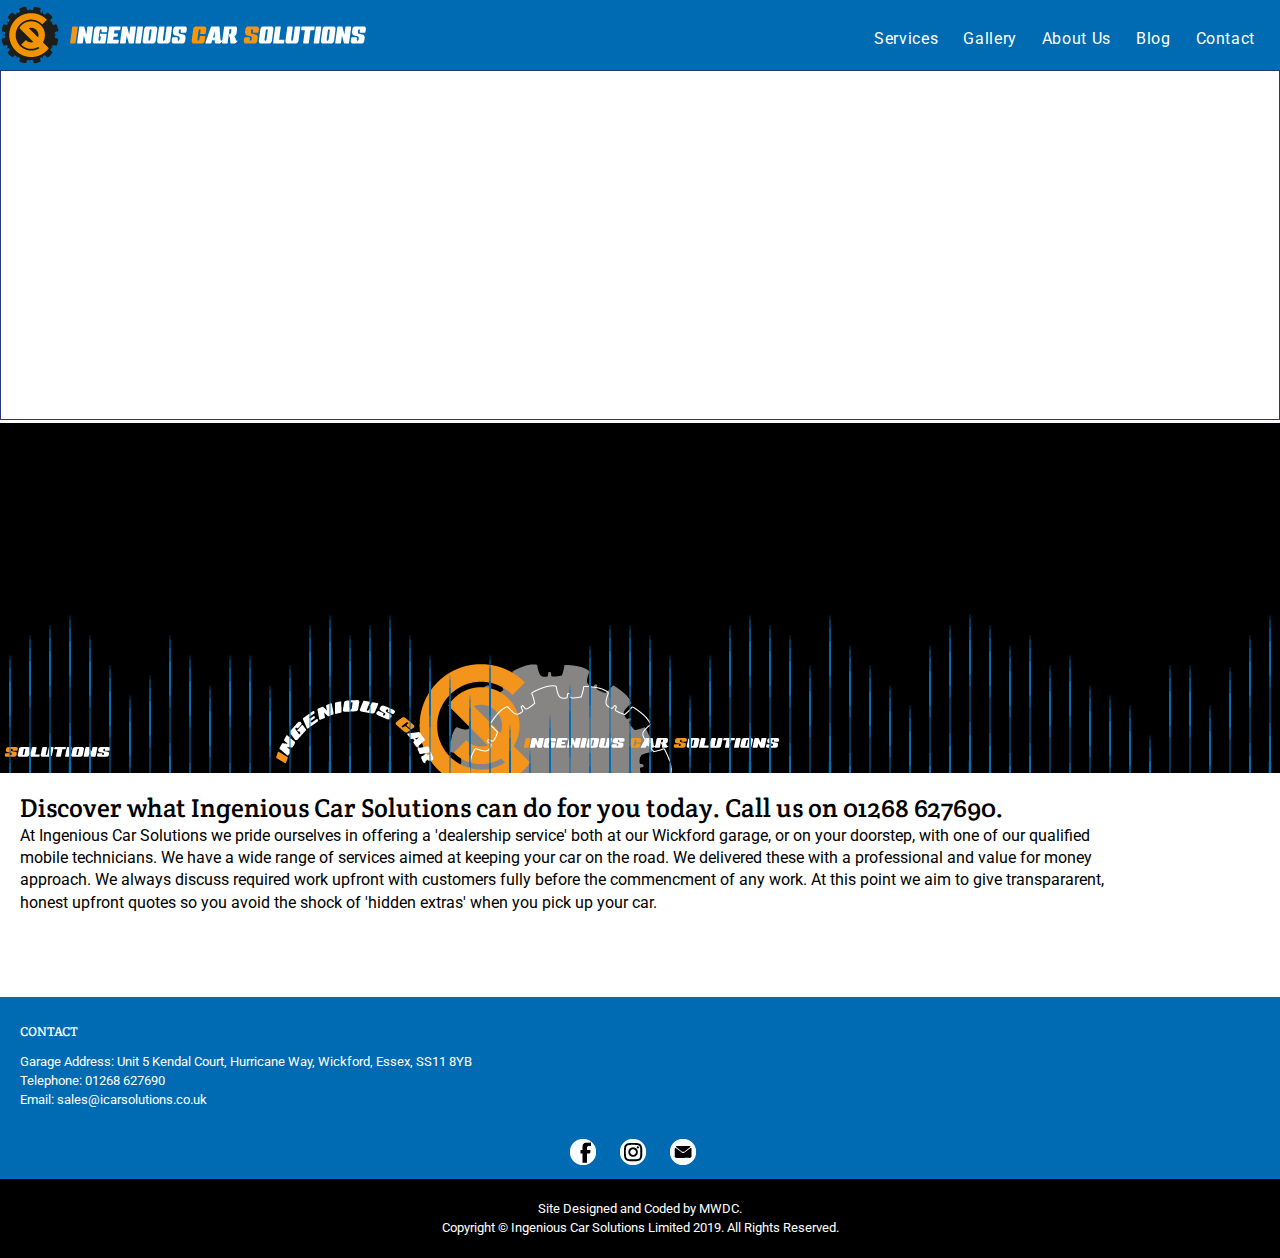
==== index.html @ 766f89e2 "test background image" ====
<!doctype html>
<html>
  <head>
    <title>iCar Solutions Homepage</title>
    <meta charset="utf-8">
    <meta http-equiv="X-UA-Compatible" content="IE=edge">
	<meta name="description" content="ICar Solutions website">  
    <meta name="viewport" content="width=device-width, initial-scale=1">
    <link rel="stylesheet" href="css/reset.css">
    <link rel="stylesheet" href="css/base-styles.css">
    <link href="https://fonts.googleapis.com/css?family=Quicksand" rel="stylesheet">
    <link href="https://fonts.googleapis.com/css?family=Roboto" rel="stylesheet">
    <link href="https://fonts.googleapis.com/css?family=Crete Round" rel="stylesheet">
    

    <script src="js/script.js" defer></script>
  </head>
  
  <body>
  <div class="l-wrapper">
    <header>
      <img class="l-icon" src="img/ics-icon-on-black-wheel.png" alt="ICS icon" />
      <img class="l-text-logo" src="img/text-logo.png" alt="ICS text logo" /> 
    
        <nav>
  <input type="checkbox" id="nav" class="hidden"/>
  <label for="nav" class="nav-open"><i></i><i></i><i></i></label>
  <div class="nav-container">
    <ul>
      <li><a href="#">Services</a></li>	
      <li><a href="#">Gallery</a></li>
      <li><a href="#">About Us</a></li>
      <li><a href="#">Blog</a></li>
      <li><a href="#">Contact</a></li>
    </ul>
  </div>
</nav>         
      </header>
      
<iframe name="bmg_widget_iframe" src="https://bookmygarage.com/widget/ss118yb/ingeniouscarsolutions//dynamic/?a=#000&b=#fff&c=#000&d=#fff&e=#fff&f=#fff" width="100%" height="350" frameborder="1" marginheight="0" marginwidth="0" scrolling="auto" class="frame-area" style="overflow: hidden;border: 1px solid #243a7a;"> </iframe> 
     
      <section class="lg-flex-row">
          <section class="lg-flex-item">
       <img class="article-img2" src="img/background_ics.png" alt="ICS icon" /> 
              </section>
      </section>
      
    
    <main>
      <section>
        <h1 class="leading-bigtext">Discover what Ingenious Car Solutions can do for you today. Call us on 01268 627690.</h1>
        <p class="leading-text">At Ingenious Car Solutions we pride ourselves in offering a 'dealership service' both at our Wickford garage, or on your doorstep, with one of our qualified mobile technicians. We have a wide range of services aimed at keeping your car on the road. We delivered these with a professional and value for money approach. We always discuss required work upfront with customers fully before the commencment of any work. At this point we aim to give transpararent, honest upfront quotes so you avoid the shock of 'hidden extras' when you pick up your car. </p>
      </section>
  
     
        
    
     
    </main>
    
    <footer>
    	<div class="footer-info">
    		<section class="">
            	<h1>CONTACT</h1>
    		<ul>
                <li>Garage Address: Unit 5 Kendal Court, Hurricane Way, Wickford, Essex, SS11 8YB</li>
                <li>Telephone: 01268 627690</li>
                <li><a href="mailto:elliot.whipp@icarsolutions.co.uk">Email: sales@icarsolutions.co.uk</a></li>
            </ul>    
    		</section>
            
            
    </div>
    
    <div class="footer-social">
	
        <ul class="social-media-icons">
            <li><a class="facebook" href="#" target="_blank"></a></li>
            <li><a class="instagram" href="#" target="_blank"></a></li>
            <li><a class="maildf" href="mailto:elliot.whipp@icarsolutions.co.uk"></a></li>
            </ul>
    </div>
    
    <div class="footer-disclaimer">
    	<small><p>Site Designed and Coded by MWDC.</p>
		<p>Copyright &copy <author>Ingenious Car Solutions Limited</author> <time>2019</time>. All Rights Reserved.</p></small>
    </div>
    
    
    </footer>
  </div>
  </body>
</html>
---- css/base-styles.css ----
/* BASE STYLES -----------------------------*/


*,
*:before,
*:after {
  box-sizing: border-box;
}
body {
  font-family: "Roboto","Helvetica Neue","Helvetica",Sans-Serif;
}

h1, h2, h3, h4 {
  font-family: "Crete Round","Helvetica Neue","Helvetica",Sans-Serif;
}

body, main, header {
   background-color: white;
   color: black;
}

a {
  text-decoration: underline;
  color: black;    
}

a:hover {
  text-decoration: none;
  color: black;   
}




/* END BASE STYES -----------------------------*/


/* LAYOUT STYLES -------------------------------*/


.l-wrapper {
margin: 0 auto;  
}

.constrain{
max-width: 1180px;
margin: 0 auto; 
}

.constrain-sm{
max-width: 800px;
margin: 0 auto; 
}

header {
  font-size: 2em;
  color: white;
  background-color: #006bb2;
    vertical-align: middle;
}

.l-icon {
  width: 60px;
padding-top: 5px;
}


.l-text-logo{
    width: 300px;
}

.heading{
	letter-spacing: -0.05em;
}

/* Footer ----------------------------------------------*/

footer{
	/*height: 300px;*/
	font-size: 0.8em;
	line-height: 1.5em;
	color: white;
	margin-top: 4em;
	background-color: #006bb2;
}



.footer-info{
	padding-top: 5px;
}

.footer-info section{
	margin: 20px;	
}

.footer-info h1{
	margin-bottom: 10px;	
}

.footer-info ul li a {
  outline: none;
  text-decoration: none;
  color: white;
}
.footer-info ul li a:hover {
  text-decoration: underline;
}

.footer-img {
	display: flex;
	flex-flow: row nowrap;
	justify-content: space-between;
	align-items: center;
	background-color: white;
}
.footer-social {
	display: flex;
	flex-flow: row nowrap;
	justify-content: center;
	align-items: center;
	height: 50px;
}

.social-media-icons {
	list-style: none;
    margin 0;
    padding: 0;
}
.social-media-icons li {
	display: inline-block;
}

.social-media-icons a {
	background-image: url('../img/Social_sprite_3.png'); 
    background-repeat: no-repeat;
    display: block;
    width: 32px;
	height: 32px;
}



/* sprite-settings */


.facebook {
    background-position: 0 0;
}
.social-media-icons a.facebook:hover {
    background-position: 0 -32px; 
   filter: alpha(opacity=80); /* Fallback for older versions of IE */
    opacity: 0.8;
}


.instagram {
    background-position: -32px 0;
}
.social-media-icons a.instagram:hover {
    background-position: -32px -32px; 
   filter: alpha(opacity=80); /* Fallback for older versions of IE */
    opacity: 0.8;
}

.maildf {
    background-position: -64px 0;
}
.social-media-icons a.maildf:hover {
    background-position: -64px -32px; 
   filter: alpha(opacity=80); /* Fallback for older versions of IE */
    opacity: 0.8;
}

/* end of sprite-settings */






.footer-social a {
	margin-right: 15px;
}
.footer-social img {
	height: 25px;
	width: 25px;
}


.footer-disclaimer{
	background-color: #000000;
/*	height: 120px; */
	color: white;
	padding-top: 20px;	
	padding-bottom: 20px;
    border-top: 4px solid ##f4941a;
}

.footer-disclaimer p{
	text-align: center;
}

.footer-disclaimer p a{
	color: white;
	text-decoration: none;
}

.footer-disclaimer p a:hover{
	text-decoration: underline;
}

/* End Footer -----------------------------------------*/

/* END LAYOUT STYLES -----------------------------*/

/* Navigation styles -----------------------------*/


nav {
    display: inline-block;
    float: right;
    padding-top: 17px;
    padding-right: 25px;
}
nav ul {
  float: right;
}
nav ul li {
  display: inline-block;
  float: left;
}
nav ul li:not(:first-child) {
  margin-left: 25px;
}
nav ul li a {
  display: inline-block;
  outline: none;
  color: #ffffff;
  font-size: 16px;
  text-decoration: none;
  letter-spacing: 0.04em;
}
nav ul li a:hover {
  color: #f4941a;
  text-decoration: none;
}
@media screen and (max-width: 790px) {
    
    .l-text-logo{
    display:none;
}
    
  .nav-container {
    position: fixed;
    top: 0;
    left: 0;
    height: 100%;
    width: 100%;
    z-index: -1;
    background: #1f2227;
    opacity: 0;
    transition: all 0.2s ease;
  }
  .nav-container ul {
    position: absolute;
    top: 50%;
    transform: translateY(-50%);
    width: 100%;
  }
  .nav-container ul li {
    display: block;
    float: none;
    width: 100%;
    text-align: right;
    margin-bottom: 10px;
  }
  .nav-container ul li:nth-child(1) a {
    transition-delay: 0.2s;
  }
  .nav-container ul li:nth-child(2) a {
    transition-delay: 0.3s;
  }
  .nav-container ul li:nth-child(3) a {
    transition-delay: 0.4s;
  }
  .nav-container ul li:nth-child(4) a {
    transition-delay: 0.5s;
  }
  .nav-container ul li:nth-child(5) a {
    transition-delay: 0.6s;
  }
  .nav-container ul li:nth-child(6) a {
    transition-delay: 0.7s;
  }
  .nav-container ul li:not(:first-child) {
    margin-left: 0;
  }
  .nav-container ul li a {
    padding: 10px 25px;
    opacity: 0;
    color: #fff;
    font-size: 24px;
    font-weight: 600;
    transform: translateY(-20px);
    transition: all 0.2s ease;
  }
  .nav-open {
    position: fixed;
    right: 10px;
    top: 10px;
    display: block;
    width: 48px;
    height: 48px;
    cursor: pointer;
    z-index: 9999;
    border-radius: 50%;
  }
  .nav-open i {
    display: block;
    width: 20px;
    height: 2px;
    background: #f4941a; !important 
    border-radius: 2px;
    margin-left: 14px;
  }
  .nav-open i:nth-child(1) {
    margin-top: 16px;
  }
  .nav-open i:nth-child(2) {
    margin-top: 4px;
    opacity: 1;
  }
  .nav-open i:nth-child(3) {
    margin-top: 4px;
  }
}
#nav:checked + .nav-open {
  transform: rotate(45deg);
}
#nav:checked + .nav-open i {
  background: #fff;
  transition: transform 0.2s ease;
}
#nav:checked + .nav-open i:nth-child(1) {
  transform: translateY(6px) rotate(180deg);
}
#nav:checked + .nav-open i:nth-child(2) {
  opacity: 0;
}
#nav:checked + .nav-open i:nth-child(3) {
  transform: translateY(-6px) rotate(90deg);
}
#nav:checked ~ .nav-container {
  z-index: 9990;
  opacity: 1;
}
#nav:checked ~ .nav-container ul li a {
  opacity: 1;
  transform: translateY(0);
}
.hidden {
  display: none;
}

/* End Navigation styles -----------------------------*/



/* Main Section styles -------------------------------*/

/* text styles -------------------------------------------------*/

main{
	
	
}

.leading-bigtext {
  font-size: 1.6em;
  font-family: "Crete Round","Helvetica Neue","Helvetica",Sans-Serif;
  padding-top: 20px;
  padding-left: 20px;
  padding-right: 3em;	
  padding-bottom: ;
} 

.leading-text {
  max-width: 1180px;
  font-family: "Roboto","Helvetica Neue","Helvetica",Sans-Serif;
  line-height: 1.4em;
  padding-top: 3px;
  padding-left: 20px;
  padding-right: 3em;
  padding-bottom: 2em;
}

.leading-text a{
	color: black;
   text-decoration: underline;
}

.leading-text a:hover{
   text-decoration: none;
}

.sm-text{
   font-size: 0.9em;
}


article {
  font-family: "Roboto","Helvetica Neue","Helvetica",Sans-Serif;
  position: relative;	
}

article p{
  line-height: 1.4em;
  /* padding-top: 3px; */
  padding-left: 20px;
  padding-right: 1.5em;
  margin-bottom: 2em;
}

article h1{
	font-family: "Crete Round","Helvetica Neue","Helvetica",Sans-Serif;
	font-size: 1.6em;
	padding-left: 20px;
  	padding-right: 3em;
	padding-bottom: 0em;
}

article a{
   color: black;
   text-decoration: underline;
}

article a:hover{
   text-decoration: none;
}


.article-title {
  font-family: "Crete Round","Helvetica Neue","Helvetica",Sans-Serif;
  font-size: 1.3em;
  bottom: 0;
  width: 100%;
  padding-top: 0.25em;
  padding-left: 20px;	
  padding-bottom: 1em;
  background-color: rgba(255, 255, 255, 0.2);
}

.article-intro{
  font-size: 1em;
  padding-left: 20px;
  padding-right: 2em;
  padding-bottom: 3em;
  max-width: 100%;	
  line-height: 1.2em;
}


section article a {
  text-decoration: none;	
}

section article a:hover {
  opacity: 0.9;
}

.lg-article a {
	color: black;
	text-decoration: none;	
}

.article-list{
  padding-left: 50px;
  padding-bottom: 20px;
  line-height: 1.4em;
}

.article-list li a{
   color: black;
   text-decoration: underline;
}

.article-list li a:hover{
   text-decoration: none;
}




/* image styles -------------------------------------------------*/

.article-img {
  height: 375px;
  width: 100%;
  object-fit: cover;
}

.article-img2 {
  height: 350px;
  width: 100%;
  object-fit: none;
}

.article-img-flex {
  height: auto;
  width: 100%;
}


/* Flex styles -------------------------------------------------*/

.lg-row {
	display: -webkit-flex;	
    display: -ms-flexbox;	
	display: flex;
	
    -webkit-flex-flow: row wrap;
	-ms-flex-flow: row wrap;
	flex-flow: row wrap;
		
	-webkit-justify-content: center;
	-ms-flex-pack:center;
	justify-content: center;
	
	-webkit-align-items: flex-start;
	-ms-flex-align: start;
	align-items: flex-start;
}

.lg-article {
	-webkit-flex: 1 1 400px;
    -ms-flex: 1 1 400px; 
	flex: 1 1 400px;
}




/* Grid styles -------------------------------------------------*/

/* No Grid Fallback -------------------------------*/

.cards {
  display: -ms-grid;
  display: grid;
  grid-gap: 5px;
  grid-template-columns: repeat(auto-fill, minmax(320px, 1fr));
  max-width: 1180px;
  margin: 0 auto 30px;
}



.cards2 {
  display: -ms-grid;	
  display: grid;
  grid-gap: 5px;
  -ms-grid-colums: 	
  grid-template-columns: repeat(auto-fill, minmax(320px, 1fr));
  margin: 0 auto 30px;	
}














/*	edits for printouts */

@media print {
  
  nav {
display: none;
}

.footer-info {
	display: none;	
	}
	
.article-full > h1{
		margin-top: 2em	
	}
}
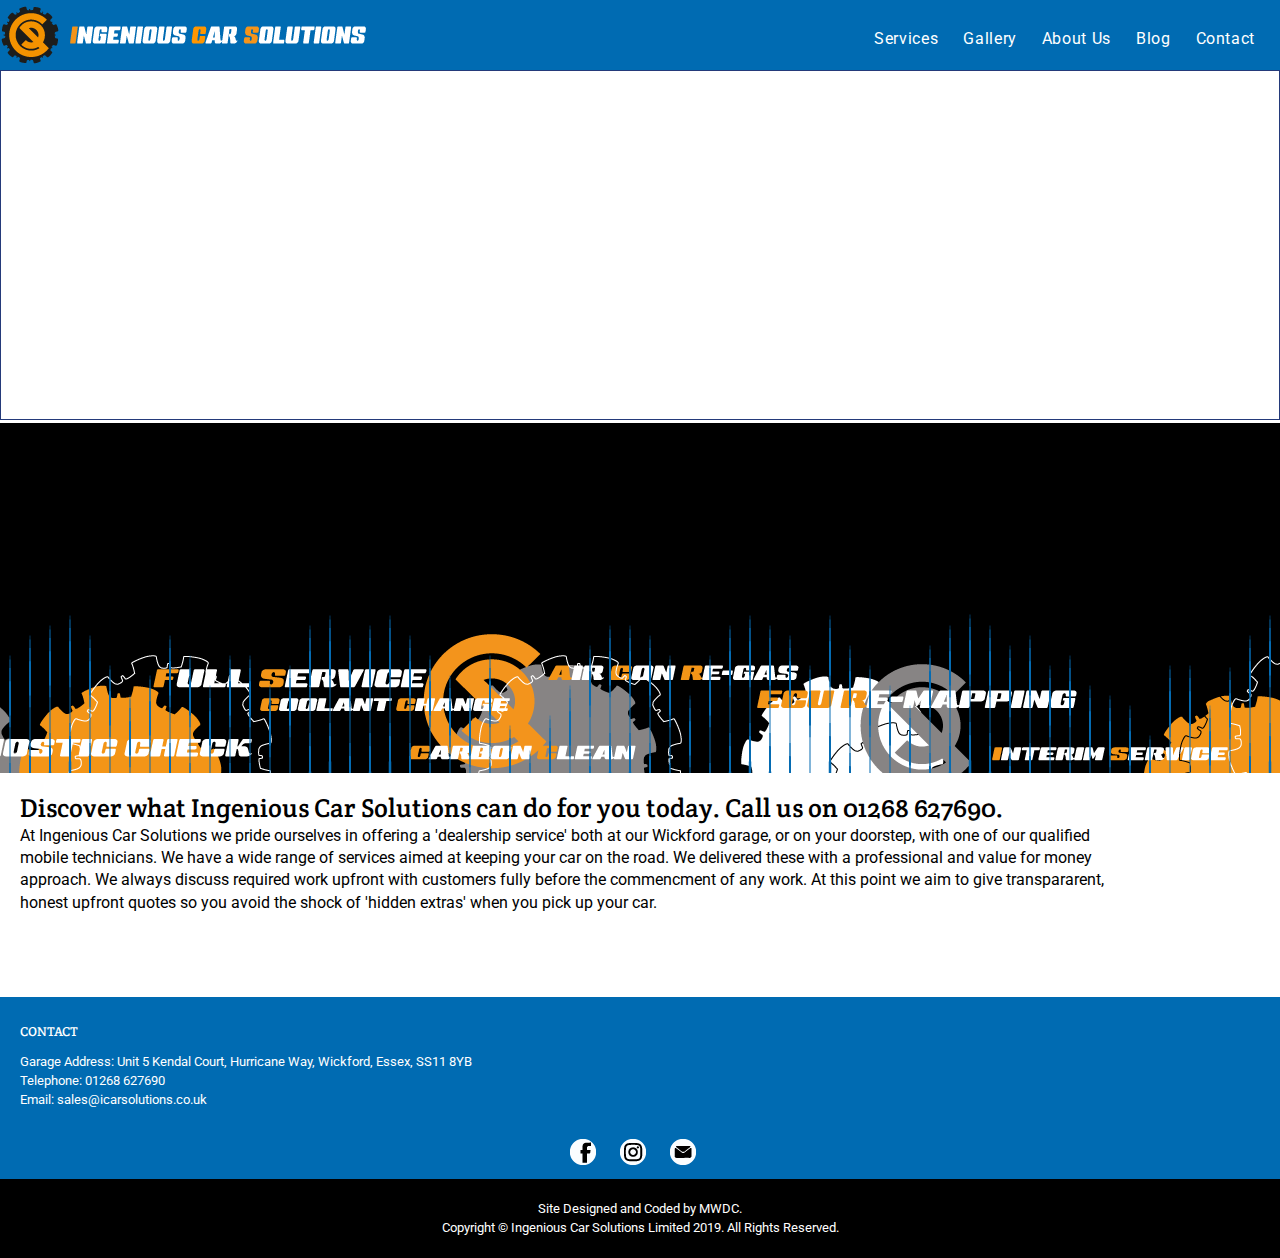
==== commit 5157a315: "fb link" ====
--- a/index.html
+++ b/index.html
@@ -75,7 +75,7 @@
     <div class="footer-social">
 	
         <ul class="social-media-icons">
-            <li><a class="facebook" href="#" target="_blank"></a></li>
+            <li><a class="facebook" href="http://facebook.com/ingeniouscarsolutions" target="_blank"></a></li>
             <li><a class="instagram" href="#" target="_blank"></a></li>
             <li><a class="maildf" href="mailto:elliot.whipp@icarsolutions.co.uk"></a></li>
             </ul>
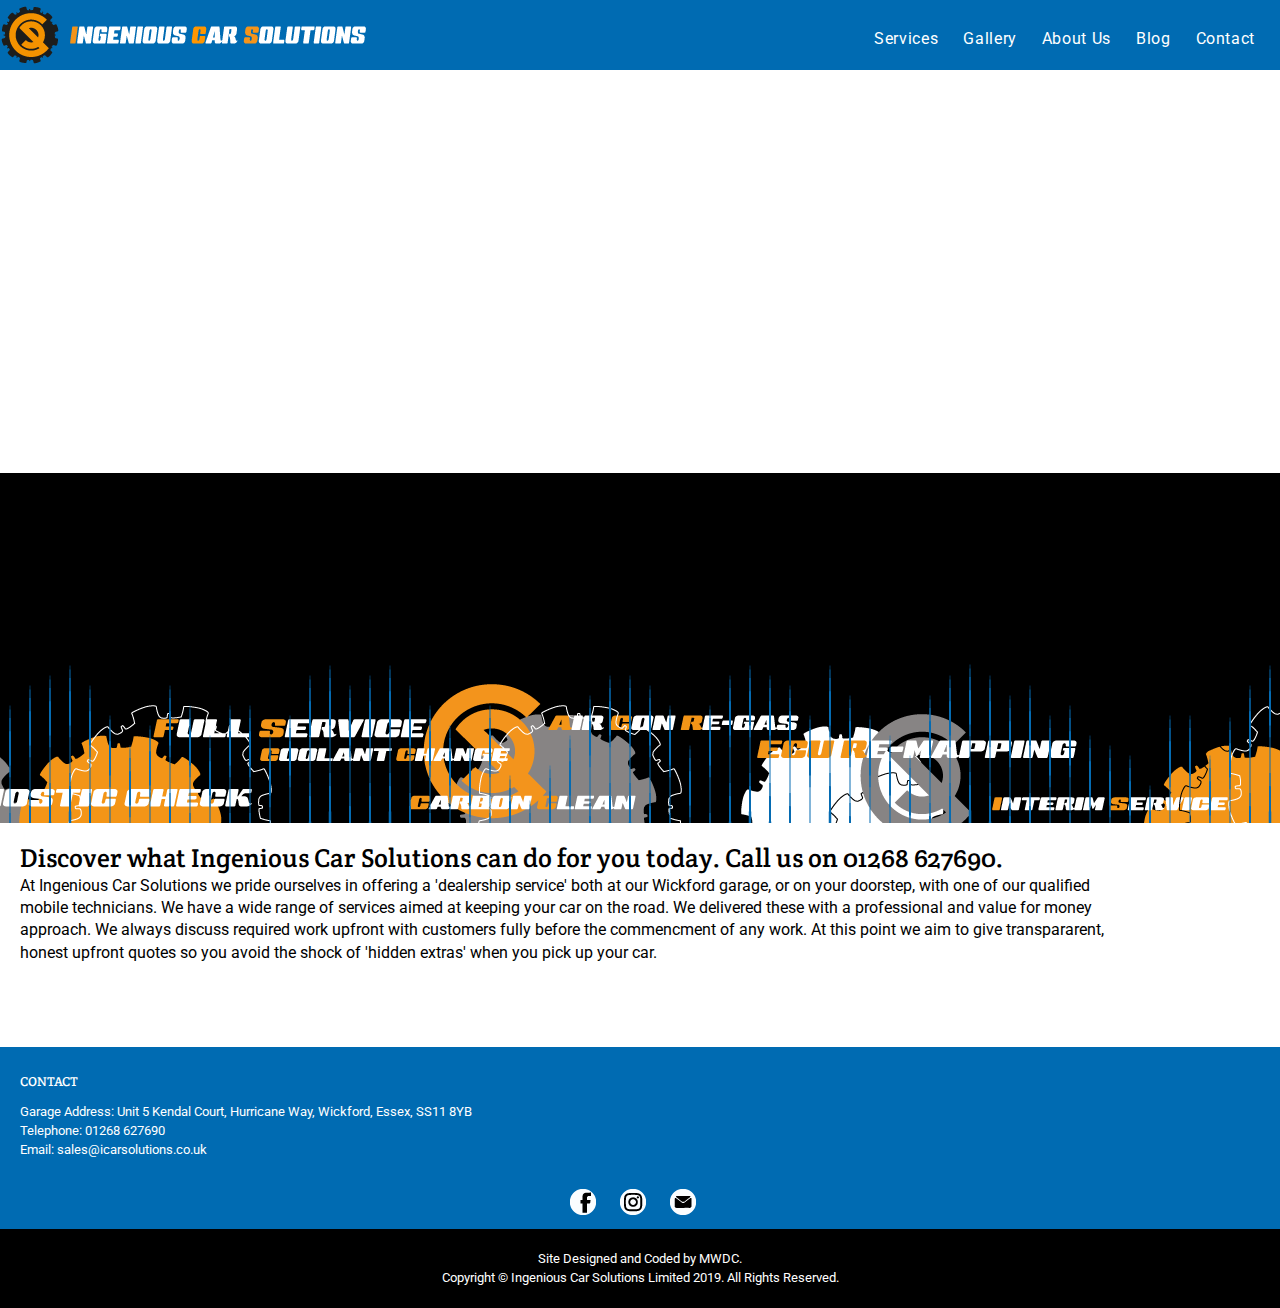
==== commit 1d5caf3f: "widget" ====
--- a/index.html
+++ b/index.html
@@ -37,7 +37,7 @@
 </nav>         
       </header>
       
-<iframe name="bmg_widget_iframe" src="https://bookmygarage.com/widget/ss118yb/ingeniouscarsolutions//dynamic/?a=#000&b=#fff&c=#000&d=#fff&e=#fff&f=#fff" width="100%" height="350" frameborder="1" marginheight="0" marginwidth="0" scrolling="auto" class="frame-area" style="overflow: hidden;border: 1px solid #243a7a;"> </iframe> 
+<iframe src="https://ingeniouscarsolutions-bookingtool.netlify.com/" style="width:100%;min-height:400px"></iframe>
      
       <section class="lg-flex-row">
           <section class="lg-flex-item">
--- a/css/base-styles.css
+++ b/css/base-styles.css
@@ -1,4 +1,4 @@
-/* BASE STYLES -----------------------------*/
+/* BASE STYLES Defaults-----------------------------*/
 
 
 *,
@@ -42,26 +42,19 @@
 margin: 0 auto;  
 }
 
-.constrain{
-max-width: 1180px;
-margin: 0 auto; 
-}
-
-.constrain-sm{
-max-width: 800px;
-margin: 0 auto; 
-}
+
 
 header {
+  vertical-align: middle;
+  background-color: #006bb2;
+  color: white;
   font-size: 2em;
-  color: white;
-  background-color: #006bb2;
-    vertical-align: middle;
+    
 }
 
 .l-icon {
   width: 60px;
-padding-top: 5px;
+  padding-top: 5px;
 }
 
 
@@ -76,12 +69,12 @@
 /* Footer ----------------------------------------------*/
 
 footer{
-	/*height: 300px;*/
-	font-size: 0.8em;
+	
+	margin-top: 4em;
+    color: white;
+	background-color: #006bb2;
+    font-size: 0.8em;
 	line-height: 1.5em;
-	color: white;
-	margin-top: 4em;
-	background-color: #006bb2;
 }
 
 
@@ -99,21 +92,17 @@
 }
 
 .footer-info ul li a {
+  color: white;
+  text-decoration: none;  
   outline: none;
-  text-decoration: none;
-  color: white;
 }
 .footer-info ul li a:hover {
   text-decoration: underline;
 }
 
-.footer-img {
-	display: flex;
-	flex-flow: row nowrap;
-	justify-content: space-between;
-	align-items: center;
-	background-color: white;
-}
+
+/* Footer Social Media Bar */
+
 .footer-social {
 	display: flex;
 	flex-flow: row nowrap;
@@ -123,20 +112,20 @@
 }
 
 .social-media-icons {
-	list-style: none;
     margin 0;
     padding: 0;
+    list-style: none;
 }
 .social-media-icons li {
 	display: inline-block;
 }
 
 .social-media-icons a {
-	background-image: url('../img/Social_sprite_3.png'); 
-    background-repeat: no-repeat;
     display: block;
     width: 32px;
 	height: 32px;
+    background-image: url('../img/Social_sprite_3.png'); 
+    background-repeat: no-repeat;
 }
 
 
@@ -182,19 +171,17 @@
 .footer-social a {
 	margin-right: 15px;
 }
-.footer-social img {
-	height: 25px;
-	width: 25px;
-}
-
+
+
+
+/* Footer Disclaimer Bar */
 
 .footer-disclaimer{
-	background-color: #000000;
-/*	height: 120px; */
-	color: white;
 	padding-top: 20px;	
 	padding-bottom: 20px;
     border-top: 4px solid ##f4941a;
+    background-color: #000000;
+	color: white;
 }
 
 .footer-disclaimer p{
@@ -320,7 +307,7 @@
     display: block;
     width: 20px;
     height: 2px;
-    background: #f4941a; !important 
+    background: #f4941a;
     border-radius: 2px;
     margin-left: 14px;
   }
@@ -367,152 +354,20 @@
 
 
 
-/* Main Section styles -------------------------------*/
-
-/* text styles -------------------------------------------------*/
-
-main{
-	
-	
-}
-
-.leading-bigtext {
-  font-size: 1.6em;
-  font-family: "Crete Round","Helvetica Neue","Helvetica",Sans-Serif;
-  padding-top: 20px;
-  padding-left: 20px;
-  padding-right: 3em;	
-  padding-bottom: ;
-} 
-
-.leading-text {
-  max-width: 1180px;
-  font-family: "Roboto","Helvetica Neue","Helvetica",Sans-Serif;
-  line-height: 1.4em;
-  padding-top: 3px;
-  padding-left: 20px;
-  padding-right: 3em;
-  padding-bottom: 2em;
-}
-
-.leading-text a{
-	color: black;
-   text-decoration: underline;
-}
-
-.leading-text a:hover{
-   text-decoration: none;
-}
-
-.sm-text{
-   font-size: 0.9em;
-}
-
-
-article {
-  font-family: "Roboto","Helvetica Neue","Helvetica",Sans-Serif;
-  position: relative;	
-}
-
-article p{
-  line-height: 1.4em;
-  /* padding-top: 3px; */
-  padding-left: 20px;
-  padding-right: 1.5em;
-  margin-bottom: 2em;
-}
-
-article h1{
-	font-family: "Crete Round","Helvetica Neue","Helvetica",Sans-Serif;
-	font-size: 1.6em;
-	padding-left: 20px;
-  	padding-right: 3em;
-	padding-bottom: 0em;
-}
-
-article a{
-   color: black;
-   text-decoration: underline;
-}
-
-article a:hover{
-   text-decoration: none;
-}
-
-
-.article-title {
-  font-family: "Crete Round","Helvetica Neue","Helvetica",Sans-Serif;
-  font-size: 1.3em;
-  bottom: 0;
-  width: 100%;
-  padding-top: 0.25em;
-  padding-left: 20px;	
-  padding-bottom: 1em;
-  background-color: rgba(255, 255, 255, 0.2);
-}
-
-.article-intro{
-  font-size: 1em;
-  padding-left: 20px;
-  padding-right: 2em;
-  padding-bottom: 3em;
-  max-width: 100%;	
-  line-height: 1.2em;
-}
-
-
-section article a {
-  text-decoration: none;	
-}
-
-section article a:hover {
-  opacity: 0.9;
-}
-
-.lg-article a {
-	color: black;
-	text-decoration: none;	
-}
-
-.article-list{
-  padding-left: 50px;
-  padding-bottom: 20px;
-  line-height: 1.4em;
-}
-
-.article-list li a{
-   color: black;
-   text-decoration: underline;
-}
-
-.article-list li a:hover{
-   text-decoration: none;
-}
-
-
-
-
-/* image styles -------------------------------------------------*/
-
-.article-img {
-  height: 375px;
-  width: 100%;
-  object-fit: cover;
-}
-
-.article-img2 {
-  height: 350px;
-  width: 100%;
-  object-fit: none;
-}
-
-.article-img-flex {
-  height: auto;
-  width: 100%;
-}
-
-
-/* Flex styles -------------------------------------------------*/
+/* RE-USABLE MODULE STYLES ---------------------------*/
+
+.constrain{
+max-width: 1180px;
+margin: 0 auto; 
+}
+
+.constrain-sm{
+max-width: 800px;
+margin: 0 auto; 
+}
+
+
+/* Re-usable Responsive Items-----*/
 
 .lg-row {
 	display: -webkit-flex;	
@@ -543,7 +398,7 @@
 
 /* Grid styles -------------------------------------------------*/
 
-/* No Grid Fallback -------------------------------*/
+
 
 .cards {
   display: -ms-grid;
@@ -565,6 +420,148 @@
   margin: 0 auto 30px;	
 }
 
+/* Re-usable Responsive Image Items-----*/
+
+
+.article-img {
+  height: 375px;
+  width: 100%;
+  object-fit: cover;
+}
+
+.article-img2 {
+  height: 350px;
+  width: 100%;
+  object-fit: none;
+}
+
+.article-img-flex {
+  height: auto;
+  width: 100%;
+}
+
+/* Re-usable Text Styles-----*/
+
+.leading-bigtext {
+  padding-top: 20px;
+  padding-left: 20px;
+  padding-right: 3em;
+  font-size: 1.6em;
+} 
+
+.leading-text {
+  max-width: 1180px;
+  padding-top: 3px;
+  padding-left: 20px;
+  padding-right: 3em;
+  padding-bottom: 2em;
+  line-height: 1.4em;
+}
+
+.leading-text a{
+   color: black;
+   text-decoration: underline;
+}
+
+.leading-text a:hover{
+   text-decoration: none;
+}
+
+.sm-text{
+   font-size: 0.9em;
+}
+
+
+article {
+  font-family: "Roboto","Helvetica Neue","Helvetica",Sans-Serif;
+  position: relative;	
+}
+
+article p{
+  line-height: 1.4em;
+  /* padding-top: 3px; */
+  padding-left: 20px;
+  padding-right: 1.5em;
+  margin-bottom: 2em;
+}
+
+article h1{
+	font-family: "Crete Round","Helvetica Neue","Helvetica",Sans-Serif;
+	font-size: 1.6em;
+	padding-left: 20px;
+  	padding-right: 3em;
+	padding-bottom: 0em;
+}
+
+article a{
+   color: black;
+   text-decoration: underline;
+}
+
+article a:hover{
+   text-decoration: none;
+}
+
+
+.article-title {
+  font-family: "Crete Round","Helvetica Neue","Helvetica",Sans-Serif;
+  font-size: 1.3em;
+  bottom: 0;
+  width: 100%;
+  padding-top: 0.25em;
+  padding-left: 20px;	
+  padding-bottom: 1em;
+  background-color: rgba(255, 255, 255, 0.2);
+}
+
+.article-intro{
+  font-size: 1em;
+  padding-left: 20px;
+  padding-right: 2em;
+  padding-bottom: 3em;
+  max-width: 100%;	
+  line-height: 1.2em;
+}
+
+
+section article a {
+  text-decoration: none;	
+}
+
+section article a:hover {
+  opacity: 0.9;
+}
+
+.lg-article a {
+	color: black;
+	text-decoration: none;	
+}
+
+.article-list{
+  padding-left: 50px;
+  padding-bottom: 20px;
+  line-height: 1.4em;
+}
+
+.article-list li a{
+   color: black;
+   text-decoration: underline;
+}
+
+.article-list li a:hover{
+   text-decoration: none;
+}
+
+
+
+
+/* image styles -------------------------------------------------*/
+
+
+
+/* Flex styles -------------------------------------------------*/
+
+
 
 
 
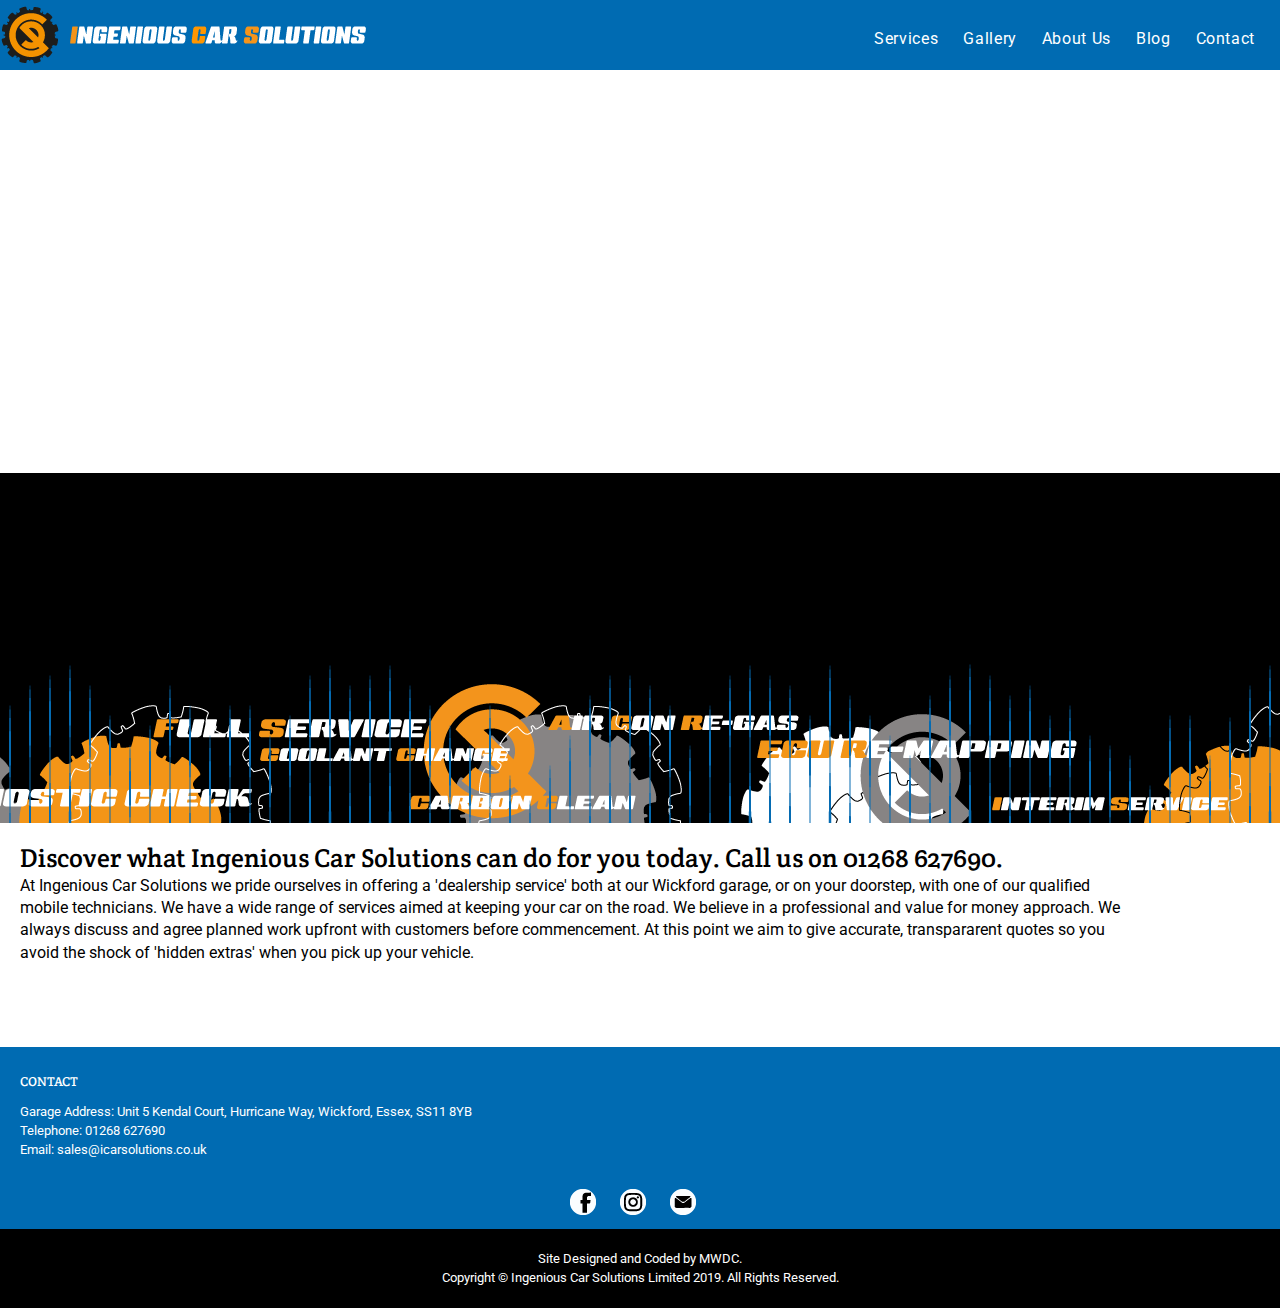
==== commit ee2139eb: "text update" ====
--- a/index.html
+++ b/index.html
@@ -49,7 +49,7 @@
     <main>
       <section>
         <h1 class="leading-bigtext">Discover what Ingenious Car Solutions can do for you today. Call us on 01268 627690.</h1>
-        <p class="leading-text">At Ingenious Car Solutions we pride ourselves in offering a 'dealership service' both at our Wickford garage, or on your doorstep, with one of our qualified mobile technicians. We have a wide range of services aimed at keeping your car on the road. We delivered these with a professional and value for money approach. We always discuss required work upfront with customers fully before the commencment of any work. At this point we aim to give transpararent, honest upfront quotes so you avoid the shock of 'hidden extras' when you pick up your car. </p>
+        <p class="leading-text">At Ingenious Car Solutions we pride ourselves in offering a 'dealership service' both at our Wickford garage, or on your doorstep, with one of our qualified mobile technicians. We have a wide range of services aimed at keeping your car on the road. We believe in a professional and value for money approach. We always discuss and agree planned work upfront with customers before commencement. At this point we aim to give accurate, transpararent quotes so you avoid the shock of 'hidden extras' when you pick up your vehicle. </p>
       </section>
   
      
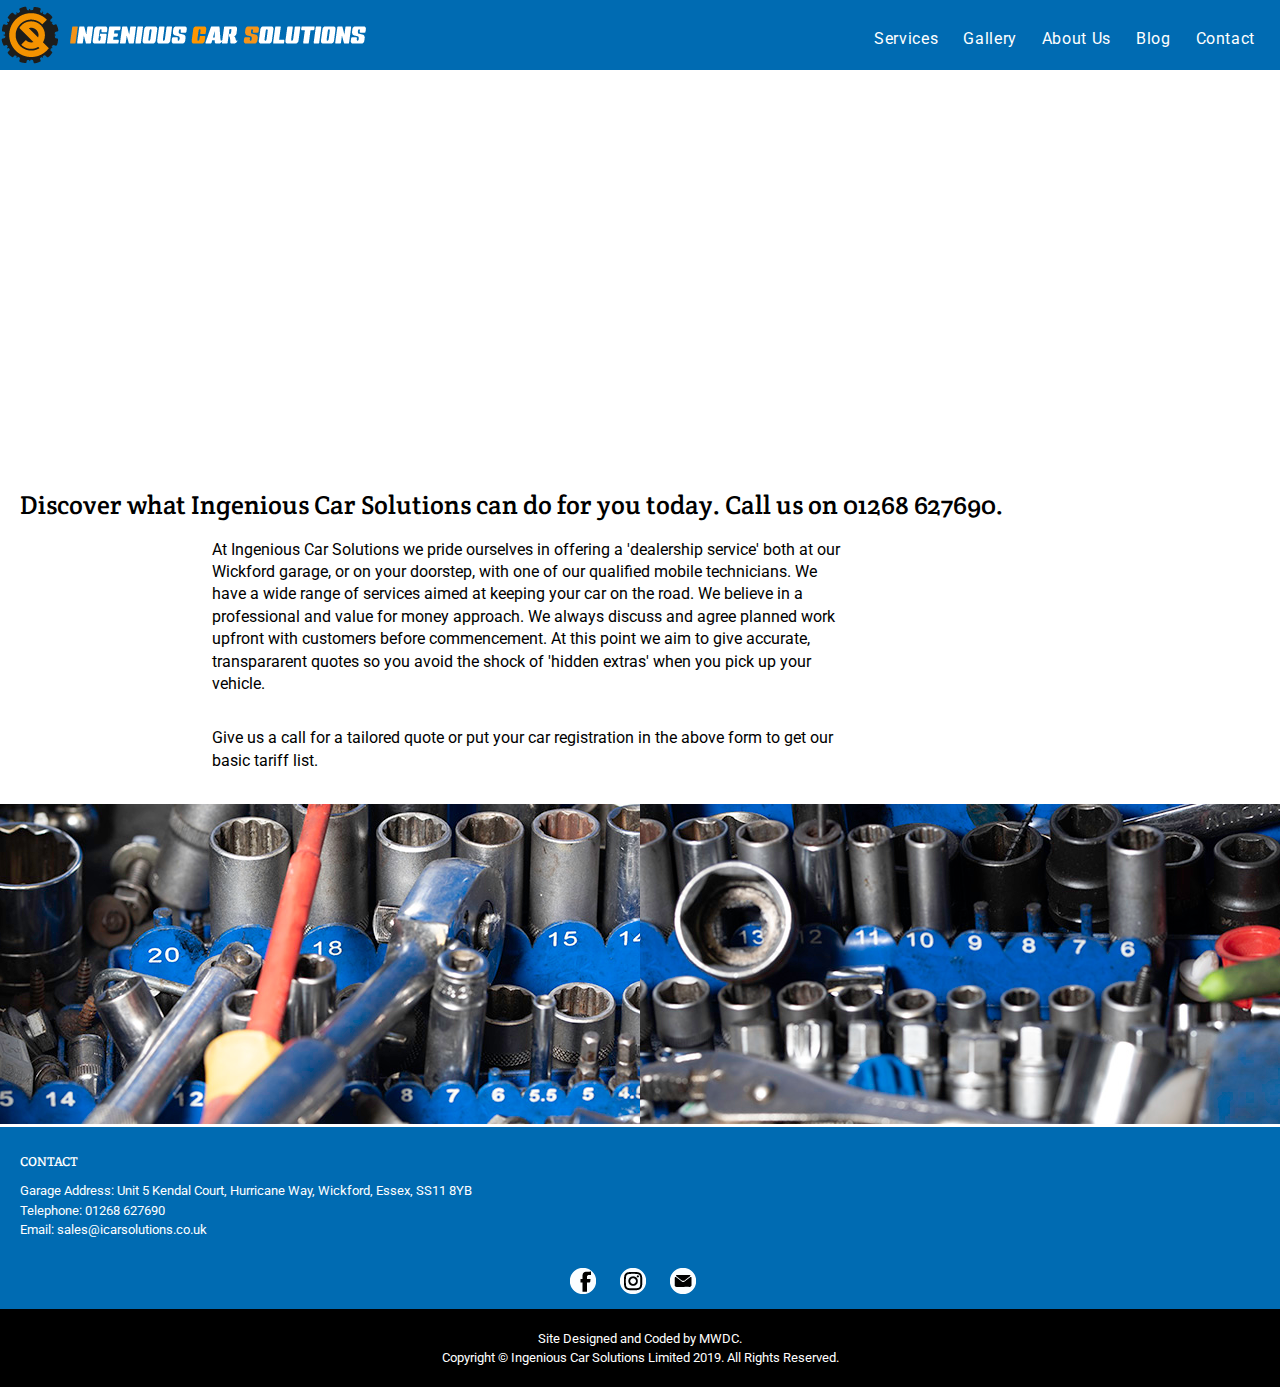
==== commit 595d2574: "home page update" ====
--- a/index.html
+++ b/index.html
@@ -18,7 +18,7 @@
   
   <body>
   <div class="l-wrapper">
-    <header>
+    <header class="page-header">
       <img class="l-icon" src="img/ics-icon-on-black-wheel.png" alt="ICS icon" />
       <img class="l-text-logo" src="img/text-logo.png" alt="ICS text logo" /> 
     
@@ -37,28 +37,34 @@
 </nav>         
       </header>
       
-<iframe src="https://ingeniouscarsolutions-bookingtool.netlify.com/" style="width:100%;min-height:400px"></iframe>
+
      
-      <section class="lg-flex-row">
-          <section class="lg-flex-item">
-       <img class="article-img2" src="img/background_ics.png" alt="ICS icon" /> 
-              </section>
-      </section>
-      
-    
+  
     <main>
-      <section>
+        <iframe src="https://ingeniouscarsolutions-bookingtool.netlify.com/" style="width:100%;min-height:400px"></iframe>
+       
+        <article class="full-article">  
         <h1 class="leading-bigtext">Discover what Ingenious Car Solutions can do for you today. Call us on 01268 627690.</h1>
-        <p class="leading-text">At Ingenious Car Solutions we pride ourselves in offering a 'dealership service' both at our Wickford garage, or on your doorstep, with one of our qualified mobile technicians. We have a wide range of services aimed at keeping your car on the road. We believe in a professional and value for money approach. We always discuss and agree planned work upfront with customers before commencement. At this point we aim to give accurate, transpararent quotes so you avoid the shock of 'hidden extras' when you pick up your vehicle. </p>
-      </section>
+        <section class="full-article-section">
+            <div class="full-article-text">
+        
+        <p>At Ingenious Car Solutions we pride ourselves in offering a 'dealership service' both at our Wickford garage, or on your doorstep, with one of our qualified mobile technicians. We have a wide range of services aimed at keeping your car on the road. We believe in a professional and value for money approach. We always discuss and agree planned work upfront with customers before commencement. At this point we aim to give accurate, transpararent quotes so you avoid the shock of 'hidden extras' when you pick up your vehicle. </p>
+            
+        <p>Give us a call for a tailored quote or put your car registration in the above form to get our basic tariff list.</p>    
+            </div>     
+            </section>
+                </article>
   
-     
+    <div class="lg-flex-row">
+			<div class="lg-flex-item"><img class="article-img2" src="img/toolbox1.jpg" alt="terminated cat6 cabling"/></div>
+            <div class="lg-flex-item"><img class="article-img2" src="img/toolbox2.jpg" alt="terminated cat6 cabling"/></div>	
+        </div>
         
     
      
     </main>
     
-    <footer>
+    <footer class="page-footer">
     	<div class="footer-info">
     		<section class="">
             	<h1>CONTACT</h1>
--- a/css/base-styles.css
+++ b/css/base-styles.css
@@ -6,6 +6,12 @@
 *:after {
   box-sizing: border-box;
 }
+
+html {
+    -webkit-text-size-adjust: 100%;  /* Stop Safari on iPhone text scaling */
+}
+
+
 body {
   font-family: "Roboto","Helvetica Neue","Helvetica",Sans-Serif;
 }
@@ -44,7 +50,7 @@
 
 
 
-header {
+.page-header {
   vertical-align: middle;
   background-color: #006bb2;
   color: white;
@@ -68,9 +74,8 @@
 
 /* Footer ----------------------------------------------*/
 
-footer{
+.page-footer{
 	
-	margin-top: 4em;
     color: white;
 	background-color: #006bb2;
     font-size: 0.8em;
@@ -367,9 +372,13 @@
 }
 
 
+.page-intro{
+    padding-bottom: 20px;
+}
+
 /* Re-usable Responsive Items-----*/
 
-.lg-row {
+.lg-flex-row {
 	display: -webkit-flex;	
     display: -ms-flexbox;	
 	display: flex;
@@ -387,13 +396,38 @@
 	align-items: flex-start;
 }
 
-.lg-article {
+.lg-flex-item {
 	-webkit-flex: 1 1 400px;
     -ms-flex: 1 1 400px; 
 	flex: 1 1 400px;
 }
 
 
+.sm-flex-row{
+    display: -webkit-flex;	
+    display: -ms-flexbox;	
+	display: flex;
+	
+    -webkit-flex-flow: row wrap;
+	-ms-flex-flow: row wrap;
+	flex-flow: row wrap;
+		
+	-webkit-justify-content: center;
+	-ms-flex-pack:center;
+	justify-content: center;
+	
+	-webkit-align-items: flex-start;
+	-ms-flex-align: start;
+	align-items: flex-start;
+    padding-top: 20px;
+    
+}
+
+.sm-flex-item{
+    -webkit-flex: 1 0 100px;
+    -ms-flex: 1 0 100px;
+    flex: 1 0 100px;
+}
 
 
 /* Grid styles -------------------------------------------------*/
@@ -430,7 +464,7 @@
 }
 
 .article-img2 {
-  height: 350px;
+  height: 320px;
   width: 100%;
   object-fit: none;
 }
@@ -451,10 +485,10 @@
 
 .leading-text {
   max-width: 1180px;
-  padding-top: 3px;
+  margin-top:  2em;
   padding-left: 20px;
   padding-right: 3em;
-  padding-bottom: 2em;
+  
   line-height: 1.4em;
 }
 
@@ -470,6 +504,9 @@
 .sm-text{
    font-size: 0.9em;
 }
+
+
+/* Re-usable Article Styles-----*/
 
 
 article {
@@ -553,6 +590,21 @@
 }
 
 
+.full-article-text{
+    max-width: 75ch;
+    margin: 20px 20px 0px 20px;
+}
+
+.full-article-text p:first-child{
+    padding-top:0px;
+}
+
+@media screen and (min-width: 950px){
+
+    .full-article-text{
+    margin: 20px 8em 0px 12em;
+}
+
 
 
 /* image styles -------------------------------------------------*/
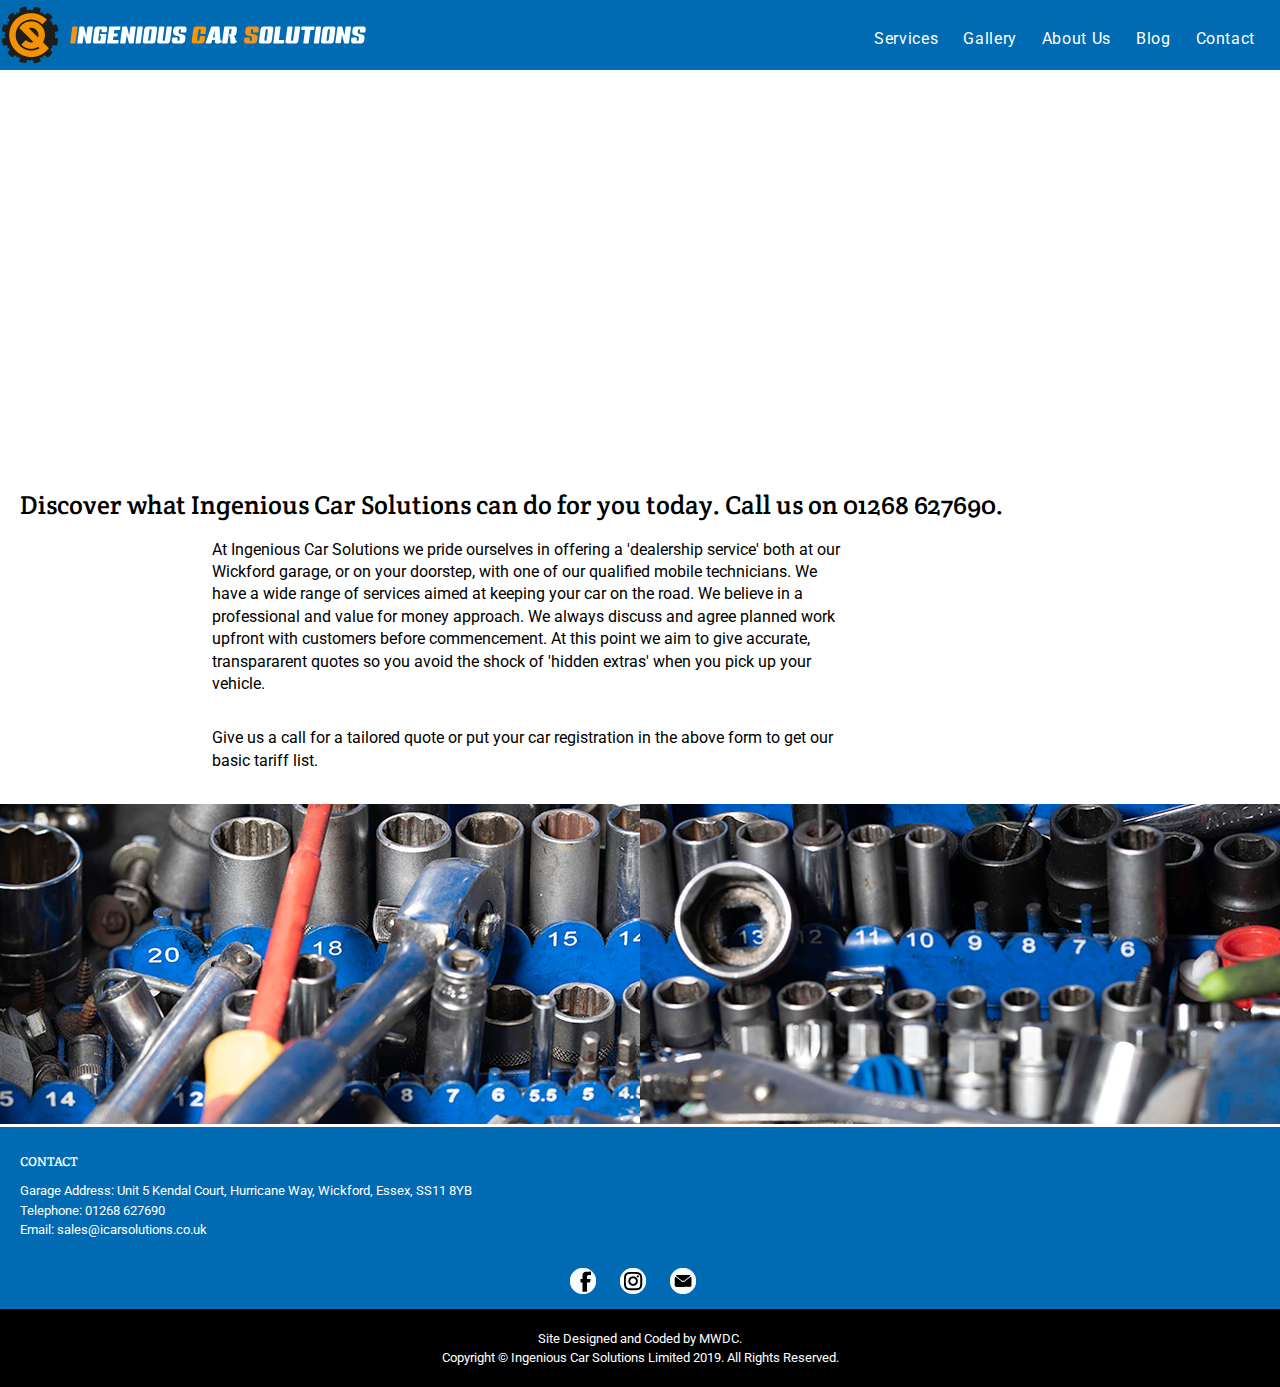
==== commit fe0e0ee9: "svg text-logo" ====
--- a/index.html
+++ b/index.html
@@ -20,7 +20,7 @@
   <div class="l-wrapper">
     <header class="page-header">
       <img class="l-icon" src="img/ics-icon-on-black-wheel.png" alt="ICS icon" />
-      <img class="l-text-logo" src="img/text-logo.png" alt="ICS text logo" /> 
+      <img class="l-text-logo" src="img/text-logo.svg" alt="ICS text logo" /> 
     
         <nav>
   <input type="checkbox" id="nav" class="hidden"/>
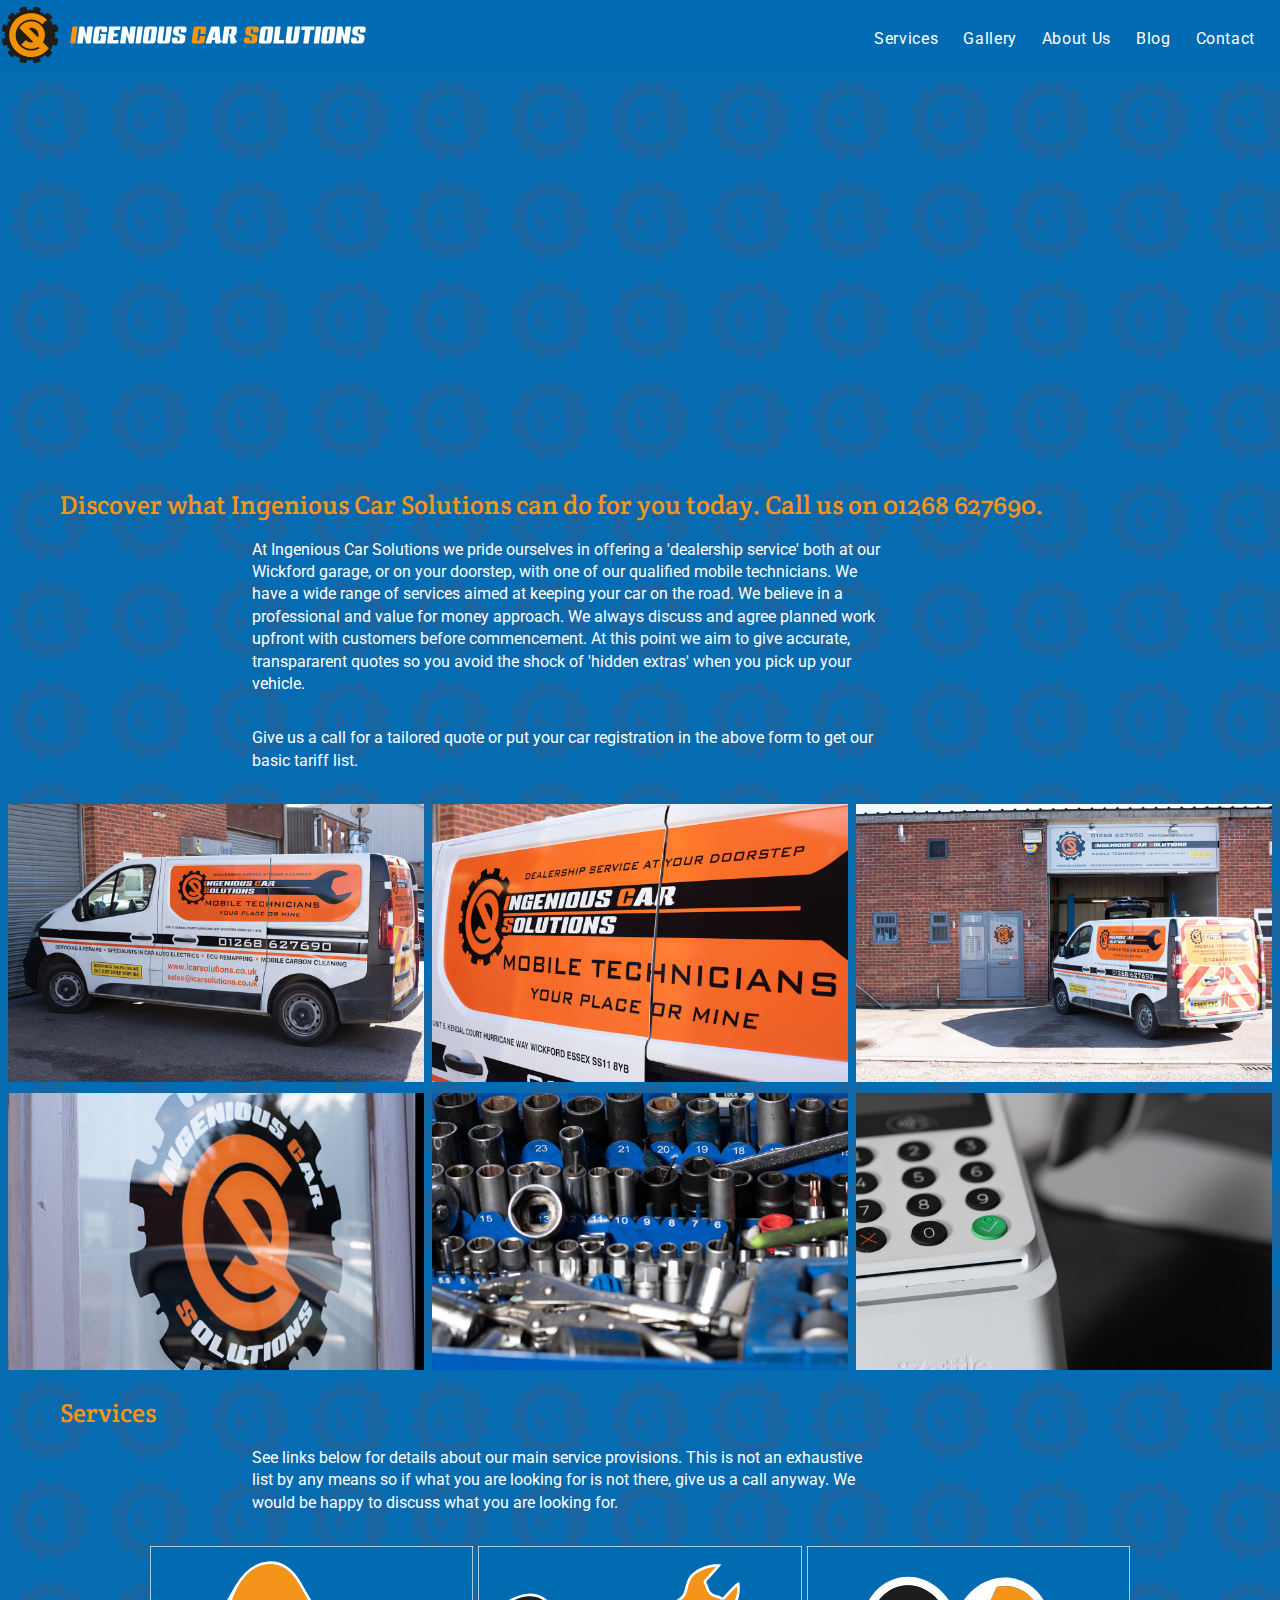
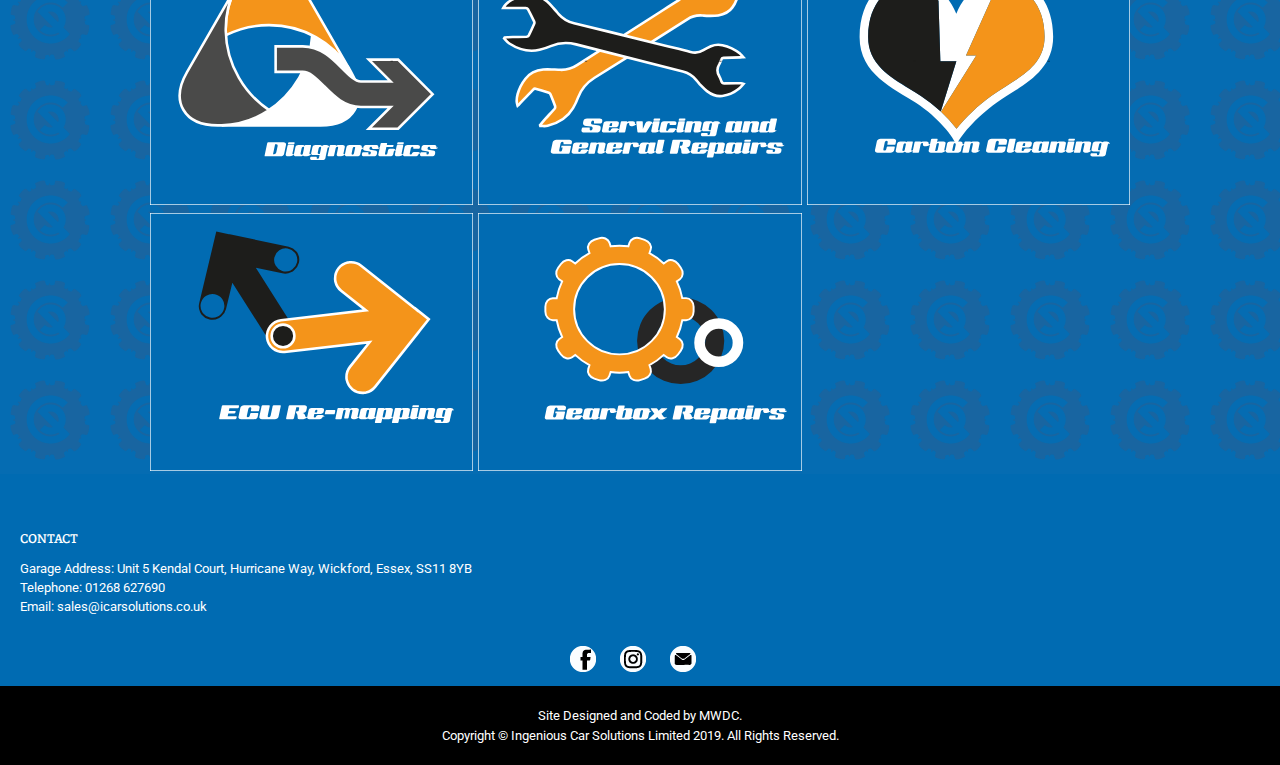
==== commit 1a225a59: "landing page edits" ====
--- a/index.html
+++ b/index.html
@@ -20,16 +20,16 @@
   <div class="l-wrapper">
     <header class="page-header">
       <img class="l-icon" src="img/ics-icon-on-black-wheel.png" alt="ICS icon" />
-      <img class="l-text-logo" src="img/text-logo.svg" alt="ICS text logo" /> 
+      <img class="l-text-logo" src="img/text-logo.png" alt="ICS text logo" srcset="img/text-logo.svg" /> 
     
         <nav>
   <input type="checkbox" id="nav" class="hidden"/>
   <label for="nav" class="nav-open"><i></i><i></i><i></i></label>
   <div class="nav-container">
     <ul>
-      <li><a href="#">Services</a></li>	
-      <li><a href="#">Gallery</a></li>
-      <li><a href="#">About Us</a></li>
+      <li><a href="services.html">Services</a></li>	
+      <li><a href="gallery.html">Gallery</a></li>
+      <li><a href="about.html">About Us</a></li>
       <li><a href="#">Blog</a></li>
       <li><a href="#">Contact</a></li>
     </ul>
@@ -40,13 +40,13 @@
 
      
   
-    <main>
+    <main class="cards-background">
         <iframe src="https://ingeniouscarsolutions-bookingtool.netlify.com/" style="width:100%;min-height:400px"></iframe>
        
         <article class="full-article">  
-        <h1 class="leading-bigtext">Discover what Ingenious Car Solutions can do for you today. Call us on 01268 627690.</h1>
+        <h1 class="leading-bigtext text-orange">Discover what Ingenious Car Solutions can do for you today. Call us on 01268 627690.</h1>
         <section class="full-article-section">
-            <div class="full-article-text">
+            <div class="full-article-text text-white">
         
         <p>At Ingenious Car Solutions we pride ourselves in offering a 'dealership service' both at our Wickford garage, or on your doorstep, with one of our qualified mobile technicians. We have a wide range of services aimed at keeping your car on the road. We believe in a professional and value for money approach. We always discuss and agree planned work upfront with customers before commencement. At this point we aim to give accurate, transpararent quotes so you avoid the shock of 'hidden extras' when you pick up your vehicle. </p>
             
@@ -54,12 +54,153 @@
             </div>     
             </section>
                 </article>
-  
-    <div class="lg-flex-row">
-			<div class="lg-flex-item"><img class="article-img2" src="img/toolbox1.jpg" alt="terminated cat6 cabling"/></div>
-            <div class="lg-flex-item"><img class="article-img2" src="img/toolbox2.jpg" alt="terminated cat6 cabling"/></div>	
+        
+        
+        <div class="grid-6image">
+			
+            
+            <div class="grid-6image__item">
+              <img class="article-img-flex" src="img/van6_h76o7g_c_scale,w_640.jpg 640w" 
+            alt="ICS logo'd van"
+            sizes="(min-width: 600px) 50vw,
+                   (min-width: 900px) 33vw, 100vw"
+            
+            srcset="
+                img/van6_h76o7g_c_scale,w_640.jpg 640w,
+                img/van6_h76o7g_c_scale,w_807.jpg 807w,
+                img/van6_h76o7g_c_scale,w_956.jpg 956w,
+                img/van6_h76o7g_c_scale,w_1092.jpg 1092w,
+                img/van6_h76o7g_c_scale,w_1168.jpg 1168w,
+                img/van6_h76o7g_c_scale,w_1200.jpg 1200w" />  
+            </div>
+            
+            
+            
+            <div class="grid-6image__item">
+              <img class="article-img-flex" src="img/van6side_dabesb_c_scale,w_640.jpg 640w" 
+            alt="ICS logo'd van detail"
+            sizes="(min-width: 600px) 50vw,
+                   (min-width: 900px) 33vw, 100vw"
+            
+            srcset="
+                img/van6side_dabesb_c_scale,w_640.jpg 640w,
+                img/van6side_dabesb_c_scale,w_823.jpg 823w,
+                img/van6side_dabesb_c_scale,w_991.jpg 991w,
+                img/van6side_dabesb_c_scale,w_1150.jpg 1150w,
+                img/van6side_dabesb_c_scale,w_1200.jpg 1200w" />  
+            </div>  
+    
+            
+            <div class="grid-6image__item">
+              <img class="article-img-flex" src="img/garage6_dlkqit_c_scale,w_640.jpg 640w" 
+            alt="van ouside garage"
+            sizes="(min-width: 600px) 50vw,
+                   (min-width: 900px) 33vw, 100vw"
+            
+            srcset="
+                    img/garage6_dlkqit_c_scale,w_640.jpg 640w,
+                    img/garage6_dlkqit_c_scale,w_842.jpg 842w,
+                    img/garage6_dlkqit_c_scale,w_1019.jpg 1019w,
+                    img/garage6_dlkqit_c_scale,w_1181.jpg 1181w,
+                    img/garage6_dlkqit_c_scale,w_1200.jpg 1200w" />  
+            </div>
+            
+            
+            
+            <div class="grid-6image__item">
+              <img class="article-img-flex" src="img/logo-door6_t871vd_c_scale,w_640.jpg 640w," 
+            alt="garage door logo"
+            sizes="(min-width: 600px) 50vw,
+                   (min-width: 900px) 33vw, 100vw"
+            
+            srcset="
+                    img/logo-door6_t871vd_c_scale,w_640.jpg 640w,
+                    img/logo-door6_t871vd_c_scale,w_834.jpg 834w,
+                    img/logo-door6_t871vd_c_scale,w_1006.jpg 1006w,
+                    img/logo-door6_t871vd_c_scale,w_1164.jpg 1164w,
+                    img/logo-door6_t871vd_c_scale,w_1200.jpg 1200w" />  
+            </div>
+            
+            
+            
+            <div class="grid-6image__item">
+              <img class="article-img-flex" src="img/toolbox6_uurb91_c_scale,w_640.jpg 640w," 
+            alt="toolbox"
+            sizes="(min-width: 600px) 50vw,
+                   (min-width: 900px) 33vw, 100vw"
+            
+            srcset="
+                    img/toolbox6_uurb91_c_scale,w_640.jpg 640w,
+                    img/toolbox6_uurb91_c_scale,w_829.jpg 829w,
+                    img/toolbox6_uurb91_c_scale,w_995.jpg 995w,
+                    img/toolbox6_uurb91_c_scale,w_1149.jpg 1149w,
+                    img/toolbox6_uurb91_c_scale,w_1200.jpg 1200w" />  
+            </div>
+            
+            
+            
+            <div class="grid-6image__item">
+              <img class="article-img-flex" src="img/cc6_bwf2je_c_scale,w_640.jpg 640w," 
+            alt="credit card machine"
+            sizes="(min-width: 600px) 50vw,
+                   (min-width: 900px) 33vw, 100vw"
+            
+            srcset="
+                    img/cc6_bwf2je_c_scale,w_640.jpg 640w,
+                    img/cc6_bwf2je_c_scale,w_890.jpg 890w,
+                    img/cc6_bwf2je_c_scale,w_1060.jpg 1060w,
+                    img/cc6_bwf2je_c_scale,w_1200.jpg 1200w" />  
+            </div>
         </div>
         
+        
+          <article class="full-article">  
+        <h1 id="services" class="leading-bigtext text-orange">Services</h1>
+        <section class="full-article-section">
+            <div class="full-article-text text-white">
+        
+        <p>See links below for details about our main service provisions. This is not an exhaustive list by any means so if what you are looking for is not there, give us a call anyway. We would be happy to discuss what you are looking for. </p>
+            
+            </div>     
+            </section>
+                </article>  
+        
+    <section class="cards">
+        
+        <article class="card-subject">
+        <a href="diagnostics.html">
+                <img src="img/diagnostics-icon.svg"  alt="icon and text that reads Diagnostics"></a>
+        </article>
+        
+        <article class="card-subject">
+        <a href="general-repairs.html">
+                <img src="img/repairs-icon.svg"  alt="icon and text that reads Servicing and General Repairs"></a>
+        </article>
+        
+        <article class="card-subject">
+        <a href="carbon-cleaning.html"> 
+                <img src="img/carbon-cleaning-icon.svg"  alt="icon and text that reads Carbon Cleaning"></a>
+        </article>
+        
+        
+        <article class="card-subject">
+        <a href="ecu-remapping.html">  
+                 <img src="img/re-mapping-icon.svg"  alt="icon and text that reads ECU Re-mapping icon"></a>
+        </article>
+        
+        
+        <article class="card-subject">
+        <a href="gearbox-repairs.html">
+                <img src="img/gearbox-repairs-icon.svg"  alt="icon and text that reads Gearbox Repairs"></a>
+        </article>
+        
+     
+        
+        </section>      
+        
+    
+    
+   
     
      
     </main>
--- a/css/base-styles.css
+++ b/css/base-styles.css
@@ -21,7 +21,7 @@
 }
 
 body, main, header {
-   background-color: white;
+   background-color: #006bb2;
    color: black;
 }
 
@@ -374,6 +374,23 @@
 
 .page-intro{
     padding-bottom: 20px;
+}
+
+.cards-background{
+    background-color: #006bb2;
+    background-image: url(../img/icon-wallpaper-01.png);
+}
+
+.chevron-background{
+    Height: 50px;
+    background-image: url(../img/shevron3.png);
+}
+
+.cards-background2{
+    width: 100%;
+    min-height: 400px;
+    background-color: #006bb2;
+    background-image: url(../img/icon-wallpaper-01.png);
 }
 
 /* Re-usable Responsive Items-----*/
@@ -396,15 +413,8 @@
 	align-items: flex-start;
 }
 
-.lg-flex-item {
-	-webkit-flex: 1 1 400px;
-    -ms-flex: 1 1 400px; 
-	flex: 1 1 400px;
-}
-
-
-.sm-flex-row{
-    display: -webkit-flex;	
+.flex-row-wrap {
+	display: -webkit-flex;	
     display: -ms-flexbox;	
 	display: flex;
 	
@@ -419,9 +429,16 @@
 	-webkit-align-items: flex-start;
 	-ms-flex-align: start;
 	align-items: flex-start;
-    padding-top: 20px;
-    
-}
+    
+    padding-top: 2em;
+}
+
+.lg-flex-item {
+	-webkit-flex: 1 1 400px;
+    -ms-flex: 1 1 400px; 
+	flex: 1 1 400px;
+}
+
 
 .sm-flex-item{
     -webkit-flex: 1 0 100px;
@@ -429,21 +446,112 @@
     flex: 1 0 100px;
 }
 
-
-/* Grid styles -------------------------------------------------*/
-
-
-
+.cards-svg{
+    flex-grow: 0;
+    border: 1px white;
+}
+
+
+/* Re-usable Grid Option -------------------------------------------------*/
+
+
+
+/* Cards 320px -----------*/
+
+/* Flexbox Fallback for IE 10 it works but only if grid option switched off */
+.cards{
+  display: flex;
+  flex-flow: row wrap;
+  align-items: flex-start;
+  justify-content: center;
+  max-width: 980px;
+}
+
+.card-subject{
+  flex: 1 1 300px;	
+} 
+
+/* feature query for grid*/
+ 
+@supports (display:grid){
 .cards {
-  display: -ms-grid;
   display: grid;
   grid-gap: 5px;
-  grid-template-columns: repeat(auto-fill, minmax(320px, 1fr));
-  max-width: 1180px;
+  grid-template-columns: repeat(auto-fill, minmax(300px, 1fr));
   margin: 0 auto 30px;
-}
-
-
+} 
+}
+
+/* end_Cards 320px ----------*/
+
+/* 6 image grid -----------*/
+
+/* Flexbox Fallback */
+.grid-6image{
+    display: flex;
+  flex-flow: row wrap;
+    
+}
+
+.grid-6image__item{
+    width: 100vw;
+    margin: 0 0 1.5vw 0;
+}
+
+@media screen and (min-width: 600px){
+    .grid-6image__item{
+    width: 45vw;
+    margin: 1.5vw;
+    }
+}
+
+@media screen and (min-width: 900px){
+    .grid-6image__item{
+    width: 30vw;
+    margin: 1.5vw;
+    }
+}
+
+/* feature query for grid*/
+
+@supports(display:grid){
+    
+    .grid-6image{
+    display: grid;
+   grid-template-columns: 1fr;
+    grid-gap: 0.5rem;
+    } 
+    
+    
+    @media (min-width: 600px){
+        
+        .grid-6image{ 
+      grid-template-columns: repeat(2,1fr);
+      margin: 0.5rem;
+            } 
+        
+    }
+    
+    @media (min-width: 900px){
+        
+        .grid-6image{ 
+      grid-template-columns: repeat(3,1fr);
+      margin: 0.5rem;
+            } 
+        
+    }
+   
+  .grid-6image__item{
+    width: auto;
+    margin: 0;
+}  
+   
+}
+    
+  
+            
+
+/* end_6 image grid -----------*/
 
 .cards2 {
   display: -ms-grid;	
@@ -454,6 +562,9 @@
   margin: 0 auto 30px;	
 }
 
+
+
+
 /* Re-usable Responsive Image Items-----*/
 
 
@@ -470,8 +581,8 @@
 }
 
 .article-img-flex {
-  height: auto;
-  width: 100%;
+    width: 100%;
+    height: auto;
 }
 
 /* Re-usable Text Styles-----*/
@@ -482,6 +593,10 @@
   padding-right: 3em;
   font-size: 1.6em;
 } 
+
+.text-orange{
+    color: #f4941a;
+}
 
 .leading-text {
   max-width: 1180px;
@@ -590,6 +705,12 @@
 }
 
 
+.full-article{
+    max-width:1200px;
+    margin: 0 auto;
+}
+
+
 .full-article-text{
     max-width: 75ch;
     margin: 20px 20px 0px 20px;
@@ -599,21 +720,85 @@
     padding-top:0px;
 }
 
+.full-article-sub-header{
+    color: #f4941a;
+    font-size: 1.4em;
+    padding-bottom: 20px;
+}
+
+.full-article-ul{
+    list-style-type: disc;
+}
+
+.full-article-li{
+    line-height: 1.4em; 
+    padding-left: 50px;
+    padding-bottom: 20px;
+    list-style-position: inside;
+    max-width: 65ch;
+}
+
+ .text-white{
+        color: white;
+    }
+
+
+
+/* Re-usable Grid Styles-----*/
+
+.image-grid{
+    display: grid;
+    grid-gap: 0.5em;
+    grid-template-columns: repeat(auto-fit, minmax(200px, 1fr));
+    grid-auto-rows: 200px;
+    grid-auto-flow: dense;
+}
+
+.image-grid-horizontal{
+    grid-column: span 2;
+}
+
+.image-grid-vertical{
+    grid-row: span 2;
+}
+
+.image-grid-big{
+    grid-column: span 2;
+    grid-row: span 2;
+}
+
+.image-grid > div{
+    display: flex;
+    justify-content: center;
+    align-items: center;
+    font-size: 2em;
+}
+
+
+
+.image-grid > div > img{
+    width: 100%;
+    height: 100%;
+    object-fit: cover;
+}
+
+
+
+
+
 @media screen and (min-width: 950px){
 
     .full-article-text{
     margin: 20px 8em 0px 12em;
 }
+    
+   
 
 
 
 /* image styles -------------------------------------------------*/
 
-
-
-/* Flex styles -------------------------------------------------*/
-
-
+    
 
 
 
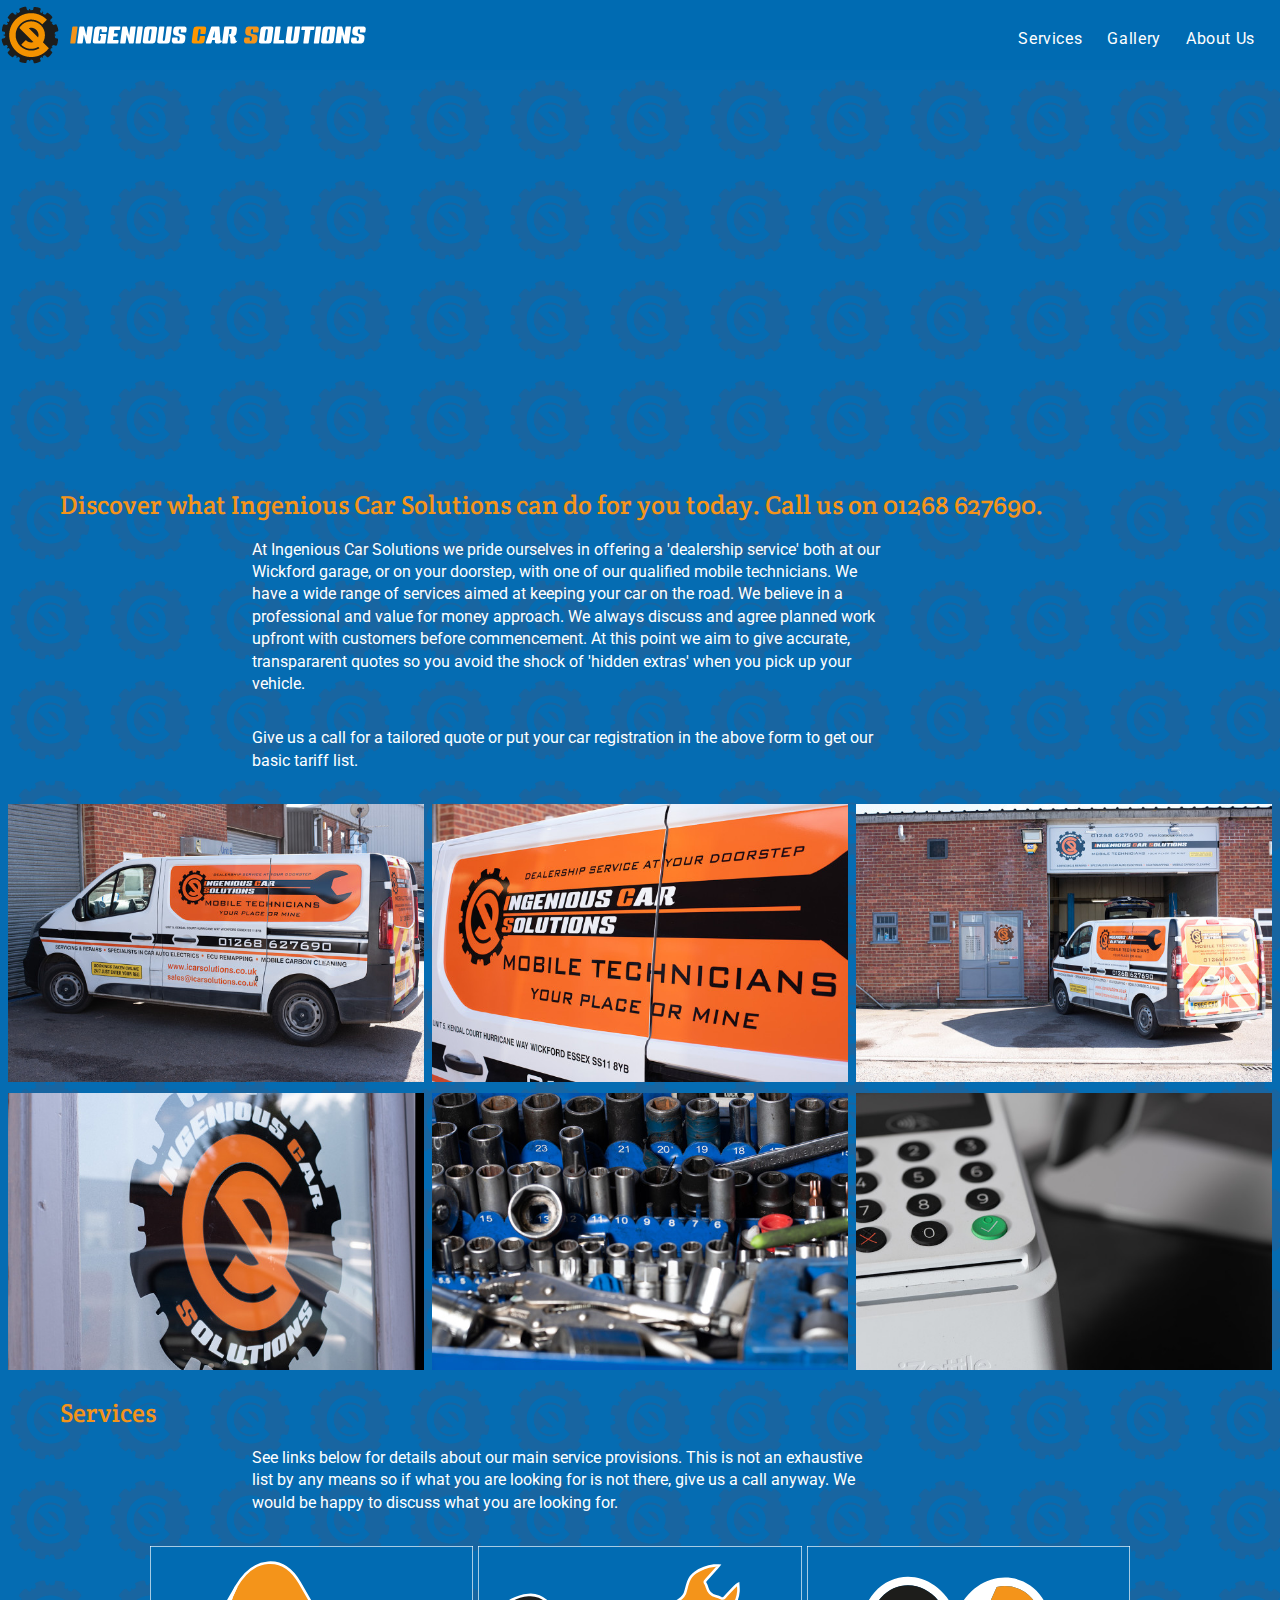
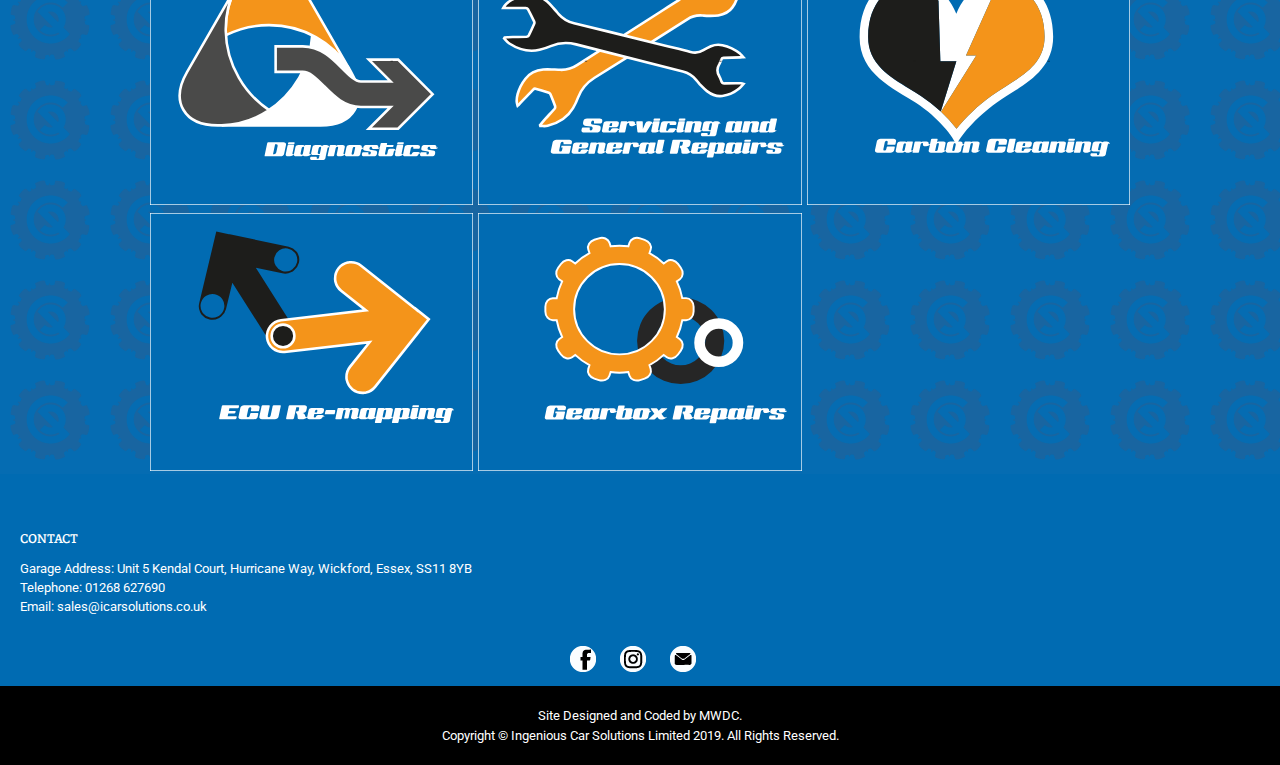
==== commit 5c7a316c: "menu removals" ====
--- a/index.html
+++ b/index.html
@@ -30,8 +30,6 @@
       <li><a href="services.html">Services</a></li>	
       <li><a href="gallery.html">Gallery</a></li>
       <li><a href="about.html">About Us</a></li>
-      <li><a href="#">Blog</a></li>
-      <li><a href="#">Contact</a></li>
     </ul>
   </div>
 </nav>         
